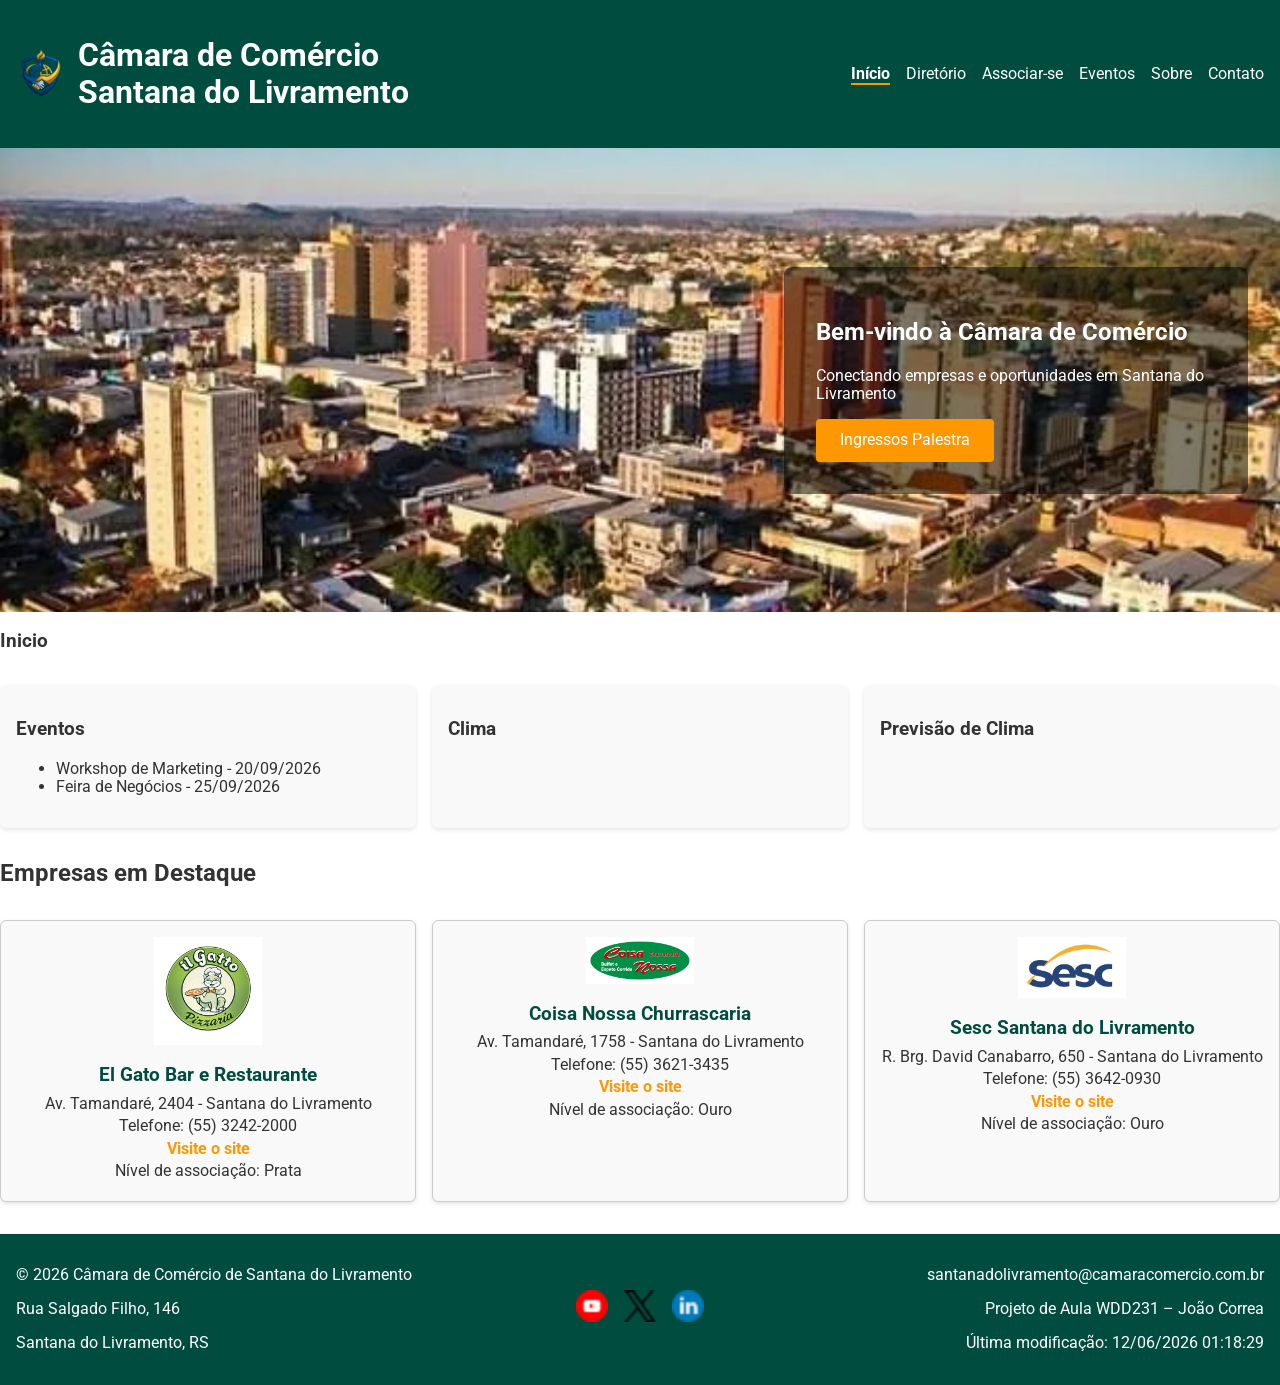
==== camara/index.html @ 6e00fca9 "index" ====
<!DOCTYPE html>
<html lang="pt-BR">
<head>
  <meta charset="UTF-8">
  <meta name="viewport" content="width=device-width, initial-scale=1.0">
  <meta name="description" content="Câmara de Comércio de Santana do Livramento - Conectando empresas e oportunidades na região.">
  <meta name="author" content="João Correa">
  
  <meta property="og:title" content="Câmara de Comércio de Santana do Livramento">
  <meta property="og:description" content="Conectando empresas e oportunidades em Santana do Livramento.">
  <meta property="og:image" content="https://joaozinho86.github.io/wdd231/camara/imagens/Livramento.webp">
  <meta property="og:url" content="https://joaozinho86.github.io/wdd231/camara/index.html">
  <meta property="og:type" content="website">

  <title>Câmara de Comércio Santana do Livramento</title>
  
  <link rel="preconnect" href="https://fonts.googleapis.com">
  <link rel="preconnect" href="https://fonts.gstatic.com" crossorigin>

  <link href="https://fonts.googleapis.com/css2?family=Roboto:wght@400;700&display=swap" rel="stylesheet">

  <link rel="stylesheet" href="estilos/normalize.css">
  <link rel="stylesheet" href="estilos/style.css">
  <link rel="icon" type="image/x-icon" href="imagens/favicon.ico">
</head>
<body>
  <header class="site-header">
    <div class="logo-area">
      <img src="imagens/camaracomercio.webp" alt="Logo Câmara de Comércio">
      <h1>Câmara de Comércio<br><span>Santana do Livramento</span></h1>
    </div>

    <button class="hamburger" id="hamburger">&#9776;</button>

    <nav id="navMenu">
      <ul class="menu">
        <li><a href="index.html" class="active">Início</a></li>
        <li><a href="diretorio.html">Diretório</a></li>
        <li><a href="associar.html">Associar-se</a></li>
        <li><a href="eventos.html">Eventos</a></li>
        <li><a href="sobre.html">Sobre</a></li>
        <li><a href="contato.html">Contato</a></li>
      </ul>
    </nav>
  </header>


  <section class="hero">
  <div class="hero-content">
    <h2>Bem-vindo à Câmara de Comércio</h2>
    <p>Conectando empresas e oportunidades em Santana do Livramento</p>
    <button>Ingressos Palestra</button>
  </div>
</section>

  <main>

    <section class="empresas-destaque">
      <h3>Inicio</h3>
      <div id="Inicio" class="grid"></div>
    </section>

    <section class="inicio">
      <div class="info-box">
    <h3>Eventos</h3>
    <ul id="eventos"></ul>
  </div>

      <div class="info-box">
    <h3>Clima</h3>
    <div id="clima"></div>
  </div>

      <div class="info-box">
    <h3>Previsão de Clima</h3>
    <div id="previsao"></div>
  </div>
    </section>


    <section class="empresas-destaque">
      <h2>Empresas em Destaque</h2>
      <div id="empresas" class="grid"></div>
    </section>
  </main>

  <footer>
  <div class="footer-left">
    <p>© <span id="year"></span> Câmara de Comércio de Santana do Livramento</p>
    <p>Rua Salgado Filho, 146</p>
    <p>Santana do Livramento, RS</p>
  </div>

  <div class="footer-social">
    <a href="https://youtube.com" target="_blank">
      <img src="imagens/youtube.png" alt="YouTube" width="32" height="32">
    </a>
    <a href="https://x.com" target="_blank">
      <img src="imagens/twitter.png" alt="X" width="32" height="32">
    </a>
    <a href="https://linkedin.com" target="_blank">
      <img src="imagens/linkedin.png" alt="LinkedIn" width="32" height="32">
    </a>
  </div>

  <div class="footer-right">
    <p>santanadolivramento@camaracomercio.com.br</p>
    <p>Projeto de Aula WDD231 – João Correa</p>
    <p>Última modificação: <span id="lastModified"></span></p>
  </div>
  </footer>


  <script src="scripts/index.js" defer></script>
</body>
</html>
---- camara/estilos/style.css ----
:root {
  --primary: #004d40;
  --secondary: #f9f9f9;
  --accent: #ff9800;
  --text: #333;
}

body {
  font-family: 'Roboto', Arial, sans-serif;
  margin: 0;
  color: var(--text);
}

/* Cabeçalho */
.site-header {
  background: var(--primary);
  color: #fff;
  display: flex;
  justify-content: space-between;
  align-items: center;
  padding: 1rem;
}

.logo-area {
  display: flex;
  align-items: center;
  gap: 0.75rem;
}

.logo-area img {
  width: 50px;
}

.menu {
  list-style: none;
  display: flex;
  gap: 1rem;
}

.menu a {
  color: #fff;
  text-decoration: none;
}

.menu a.active {
  font-weight: bold;
  border-bottom: 2px solid var(--accent);
}

.hamburger {
  display: none;
  font-size: 2rem;
  background: none;
  border: none;
  color: #fff;
  cursor: pointer;
}

@media (max-width: 768px) {
  .hamburger { display: block; }

  #navMenu {
    display: none;
    flex-direction: column;
    background: var(--primary);
    padding: 1rem;
  }

  #navMenu.show { display: flex; }

  .menu {
    flex-direction: column;
    gap: 0.5rem;
    align-items: center;
  }
}

/* Diretório */
#members.grid-view {
  display: grid;
  grid-template-columns: repeat(auto-fit, minmax(250px, 1fr));
  gap: 1rem;
  margin: 1rem;
}

#members.list-view {
  display: flex;
  flex-direction: column;
  gap: 0.5rem;
}

#members.list-view .member-card {
  display: grid;
  grid-template-columns: 2fr 3fr 2fr 2fr; /* Nome, endereço, telefone, site */
  align-items: center;
  text-align: left;
  padding: 0.5rem 1rem;
  background: var(--secondary);
  border: 1px solid #ccc;
  border-radius: 4px;
  box-shadow: none;
}

#members.list-view .member-card img { display: none; }

#members.list-view .member-card h3 {
  margin: 0;
  color: var(--primary);
}

#members.list-view .member-card p,
#members.list-view .member-card a { margin: 0; }

/* Container dos botões */
.view-options {
  width: 100%;
  display: flex;
  justify-content: center;   /* centraliza horizontalmente */
  align-items: center;
  gap: 1rem;                 /* espaço entre os botões */
  margin: 1rem 0;
}

/* Botões */
.toggle-btn {
  background: var(--primary);
  border: none;
  padding: 0.75rem;
  border-radius: 6px;
  cursor: pointer;
  display: flex;
  align-items: center;
  justify-content: center;
}

.toggle-btn:hover { background: var(--accent); }
.toggle-btn.active { background: var(--accent); }

/* Ícone Grade: 2x2 pontos brancos */
.icon-grid {
  width: 20px;
  height: 20px;
  display: grid;
  grid-template-columns: repeat(2, 1fr);
  grid-template-rows: repeat(2, 1fr);
  gap: 4px;
}

.icon-grid div {
  width: 6px;
  height: 6px;
  background: #fff;
  border-radius: 50%;
}

/* Ícone Lista: 3 linhas horizontais */
.icon-list {
  width: 20px;
  height: 20px;
  display: flex;
  flex-direction: column;
  justify-content: space-between;
}

.icon-list::before,
.icon-list::after,
.icon-list div {
  content: "";
  display: block;
  height: 4px;
  background: #fff;
  border-radius: 2px;
}

/* Cards */
.member-card {
  border: 1px solid #ccc;
  padding: 1rem;
  background: var(--secondary);
  border-radius: 6px;
  text-align: center;
  box-shadow: 0 2px 4px rgba(0,0,0,.1);
}

.member-card img {
  width: 100px;
  height: auto;
  object-fit: contain;
  border-radius: 0;
  margin-bottom: 0.5rem;
  background: #fff;
  padding: 4px;
}

.member-card h3 {
  margin: 0.5rem 0;
  color: var(--primary);
}

.member-card p { margin: 0.25rem 0; }

.member-card a {
  color: var(--accent);
  text-decoration: none;
  font-weight: bold;
}

.member-card a:hover { text-decoration: underline; }

/* Rodapé */
footer {
  background: var(--primary);
  color: #fff;
  text-align: center;
  padding: 1rem;
  display: grid;
  grid-template-columns: 1fr auto 1fr;
  align-items: center;
  gap: 1rem;
}

#empresas {
  display: grid;
  grid-template-columns: repeat(auto-fit, minmax(250px, 1fr));
  gap: 1rem;
  margin: 2rem 0;
}

.footer-left { text-align: left; }
.footer-right { text-align: right; }

.footer-social {
  display: flex;
  gap: 1rem;
  justify-content: center;
}

.footer-social a {
  color: #fff;
  font-size: 1.5rem;
  text-decoration: none;
}

/* Seções adicionais */
.inicio {
  display: grid;
  grid-template-columns: repeat(3, 1fr);
  gap: 1rem;
  margin: 2rem 0;
}

.info-box {
  background: var(--secondary);
  padding: 1rem;
  border-radius: 6px;
  box-shadow: 0 2px 4px rgba(0,0,0,.1);
}

@media (max-width: 768px) {
  .inicio { grid-template-columns: 1fr; }
}

.hero {
  background: url("../imagens/Livramento.png") center/cover no-repeat;
  min-height: 400px;
  display: flex;
  justify-content: flex-end;
  align-items: center;
  padding: 2rem;
  color: #fff;
}

.hero-content {
  background: rgba(0,0,0,0.5);
  padding: 2rem;
  border-radius: 8px;
  max-width: 400px;
  text-align: left;
}

.hero button {
  background: var(--accent);
  color: #fff;
  border: none;
  padding: 0.75rem 1.5rem;
  font-size: 1rem;
  border-radius: 4px;
  cursor: pointer;
}

.hero button:hover { background: #e68900; }

#clima p, #previsao p {
  display: flex;
  align-items: center;
  gap: 0.5rem;
  margin: 0.25rem 0;
}

#clima img, #previsao img {
  width: 32px;
  height: 32px;
}
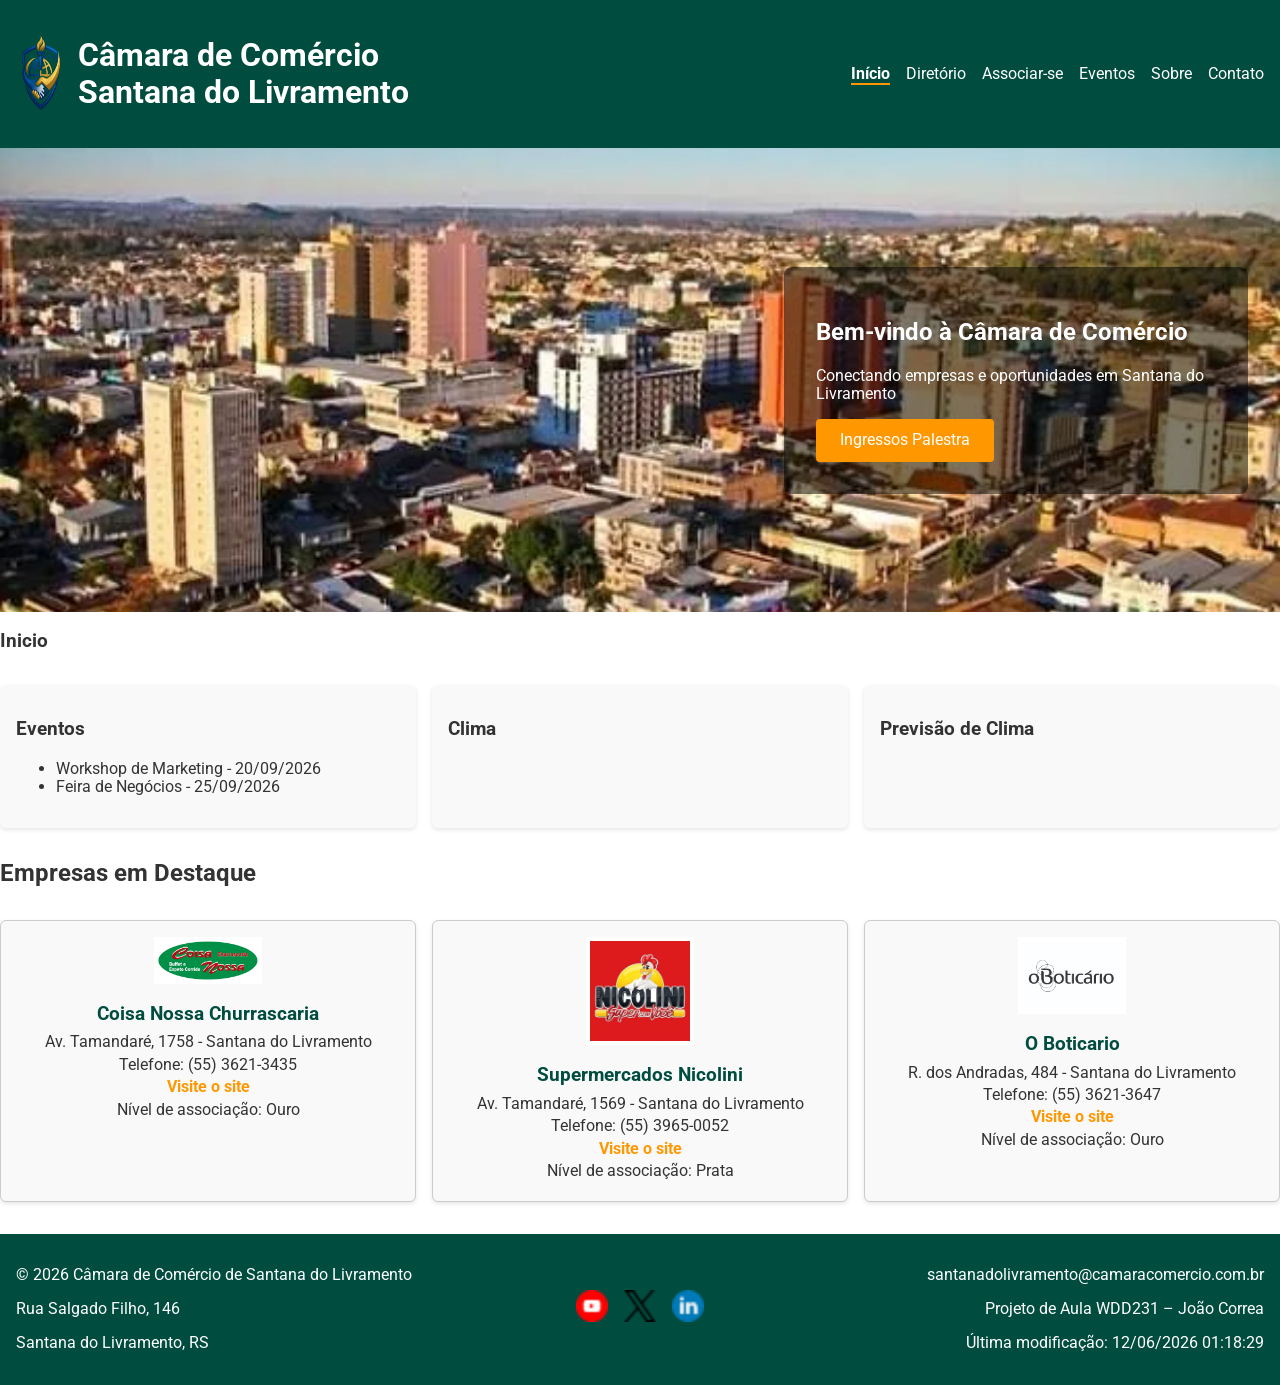
==== commit cc2b38b3: "index" ====
--- a/camara/index.html
+++ b/camara/index.html
@@ -19,14 +19,19 @@
 
   <link href="https://fonts.googleapis.com/css2?family=Roboto:wght@400;700&display=swap" rel="stylesheet">
 
+
+  <link rel="preload" href="estilos/normalize.css" as="style">
+  <link rel="preload" href="estilos/style.css" as="style">
+
   <link rel="stylesheet" href="estilos/normalize.css">
   <link rel="stylesheet" href="estilos/style.css">
+
   <link rel="icon" type="image/x-icon" href="imagens/favicon.ico">
 </head>
 <body>
   <header class="site-header">
     <div class="logo-area">
-      <img src="imagens/camaracomercio.webp" alt="Logo Câmara de Comércio">
+      <img src="imagens/camaracomercio.webp" alt="Logo Câmara de Comércio" width="80" height="80">
       <h1>Câmara de Comércio<br><span>Santana do Livramento</span></h1>
     </div>
 
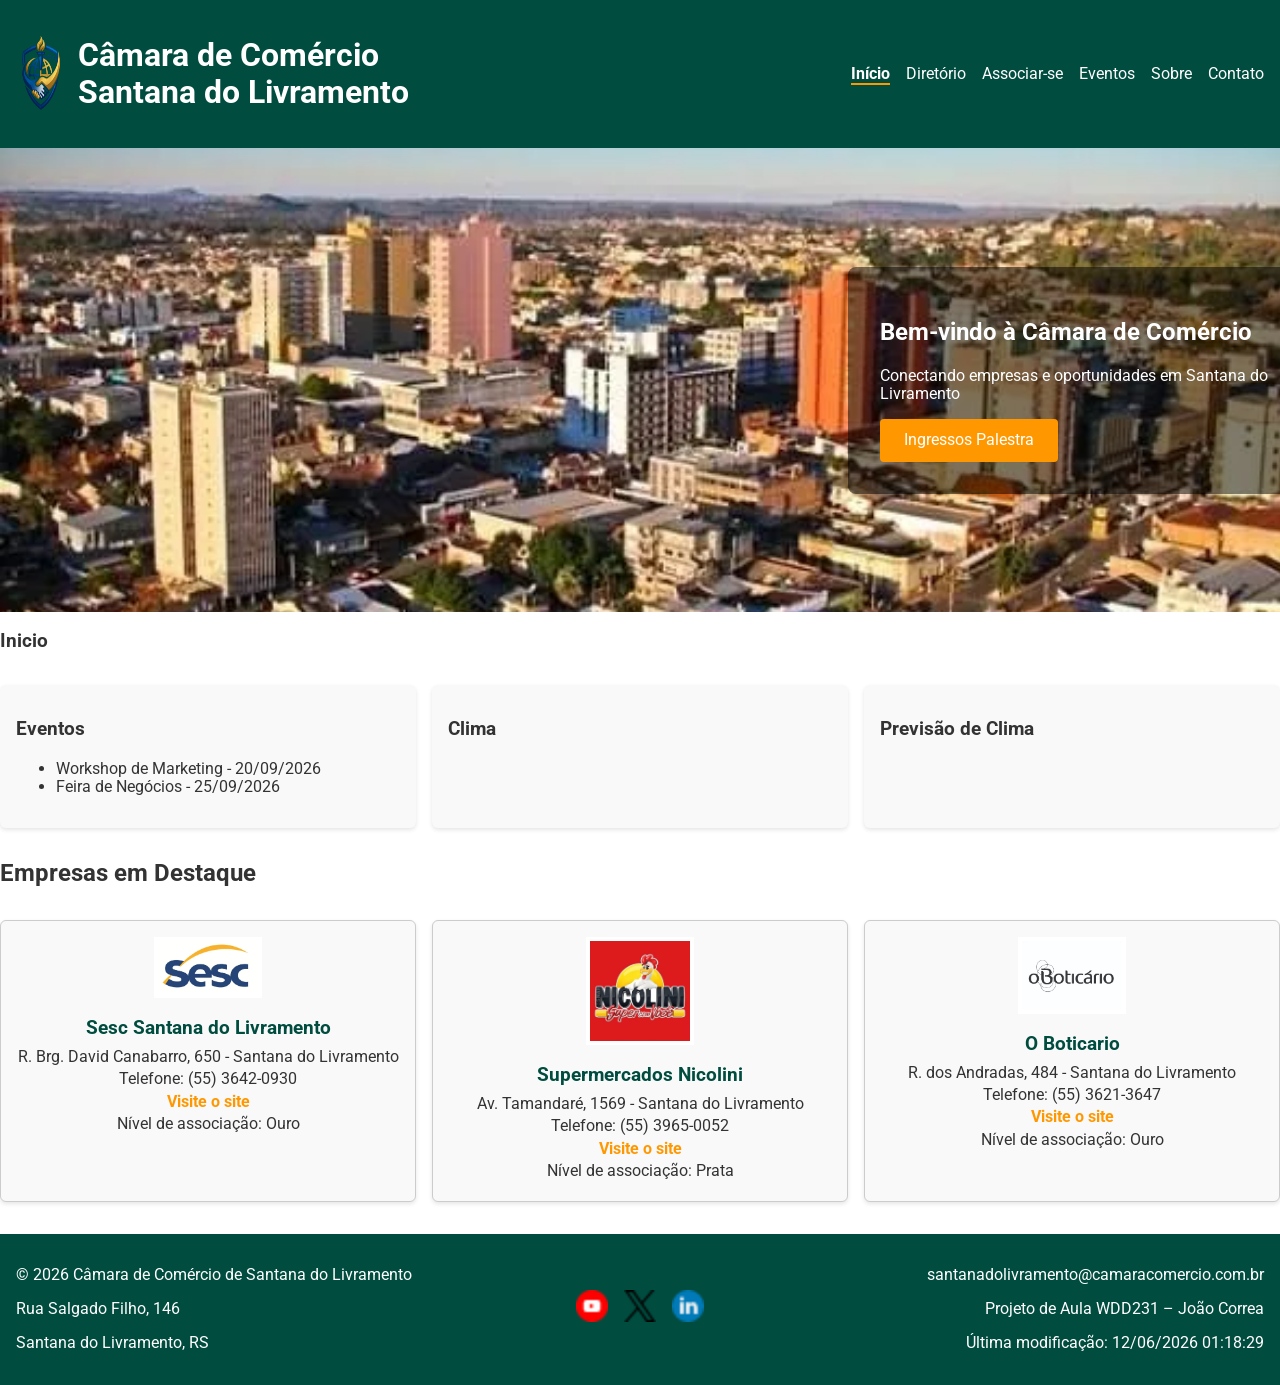
==== commit cbf850b5: "index" ====
--- a/camara/index.html
+++ b/camara/index.html
@@ -27,6 +27,8 @@
   <link rel="stylesheet" href="estilos/style.css">
 
   <link rel="icon" type="image/x-icon" href="imagens/favicon.ico">
+
+  <script src="scripts/index.js" defer></script>
 </head>
 <body>
   <header class="site-header">
@@ -115,7 +117,5 @@
   </div>
   </footer>
 
-
-  <script src="scripts/index.js" defer></script>
 </body>
 </html>
--- a/camara/estilos/style.css
+++ b/camara/estilos/style.css
@@ -263,6 +263,7 @@
 .hero {
   background: url("../imagens/Livramento.png") center/cover no-repeat;
   min-height: 400px;
+  width: 100%;         /* garante largura */
   display: flex;
   justify-content: flex-end;
   align-items: center;
--- a/camara/estilos/style.css
+++ b/camara/estilos/style.css
@@ -263,6 +263,7 @@
 .hero {
   background: url("../imagens/Livramento.png") center/cover no-repeat;
   min-height: 400px;
+  width: 100%;         /* garante largura */
   display: flex;
   justify-content: flex-end;
   align-items: center;
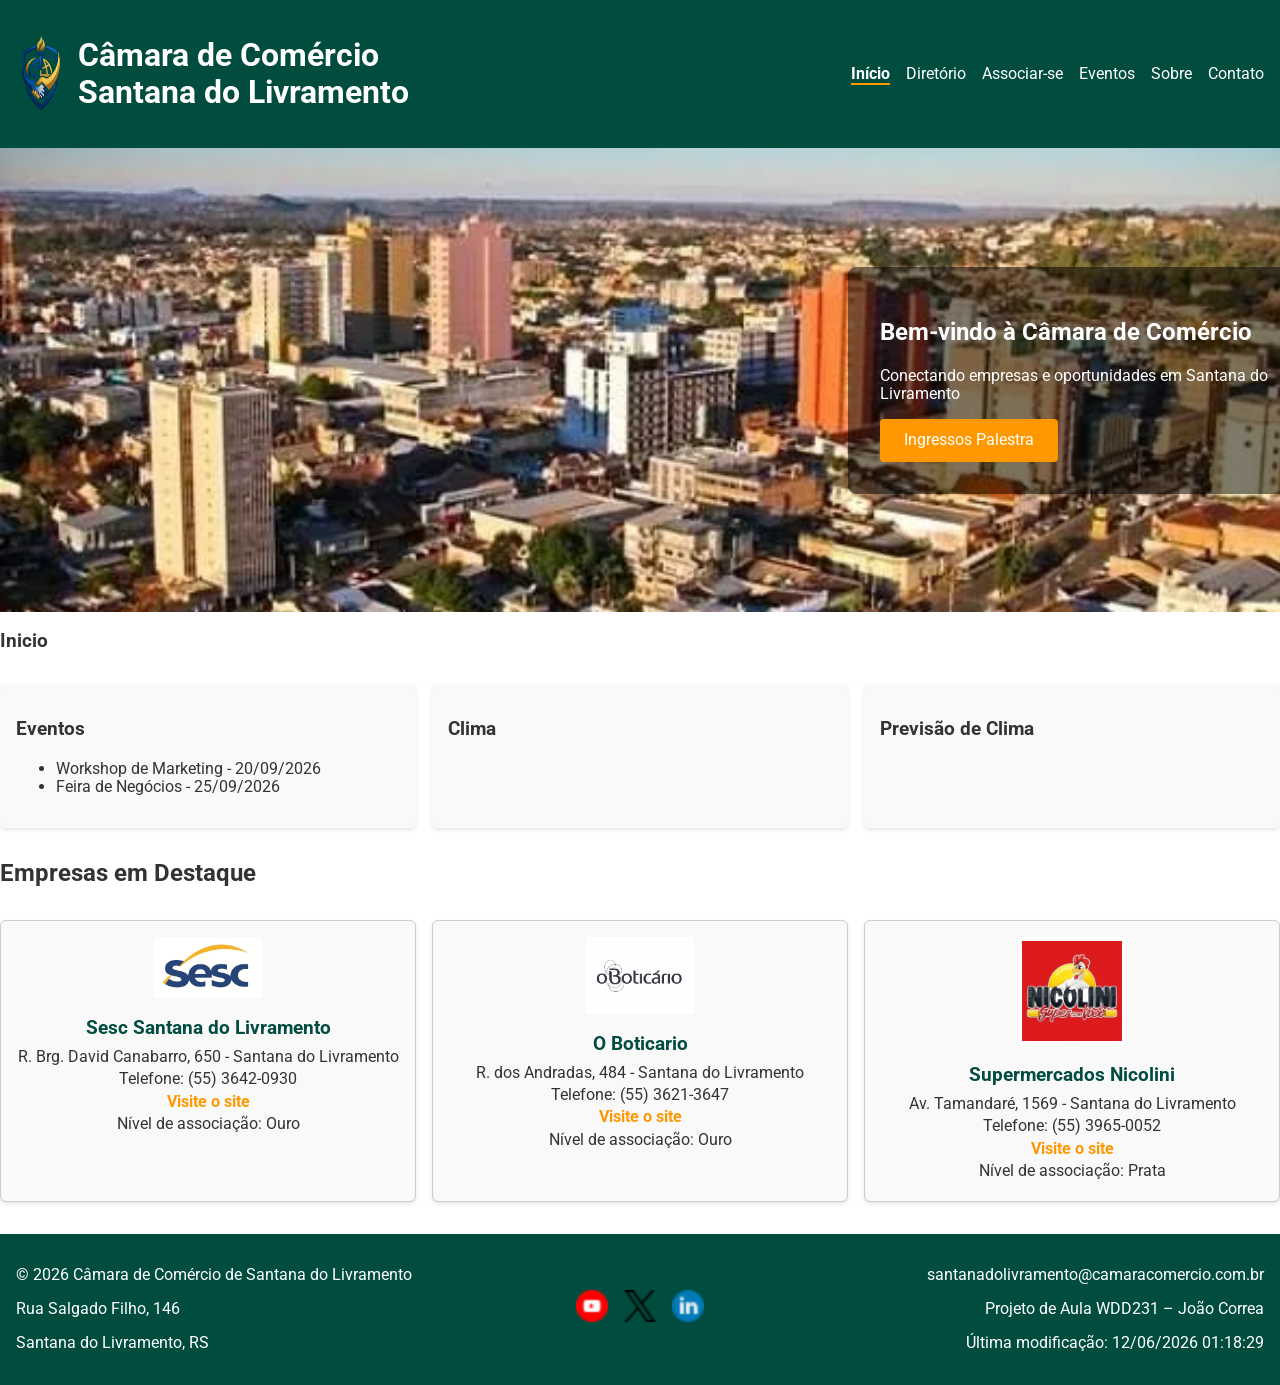
==== commit d0ea17ac: "index" ====
--- a/camara/index.html
+++ b/camara/index.html
@@ -18,10 +18,6 @@
   <link rel="preconnect" href="https://fonts.gstatic.com" crossorigin>
 
   <link href="https://fonts.googleapis.com/css2?family=Roboto:wght@400;700&display=swap" rel="stylesheet">
-
-
-  <link rel="preload" href="estilos/normalize.css" as="style">
-  <link rel="preload" href="estilos/style.css" as="style">
 
   <link rel="stylesheet" href="estilos/normalize.css">
   <link rel="stylesheet" href="estilos/style.css">
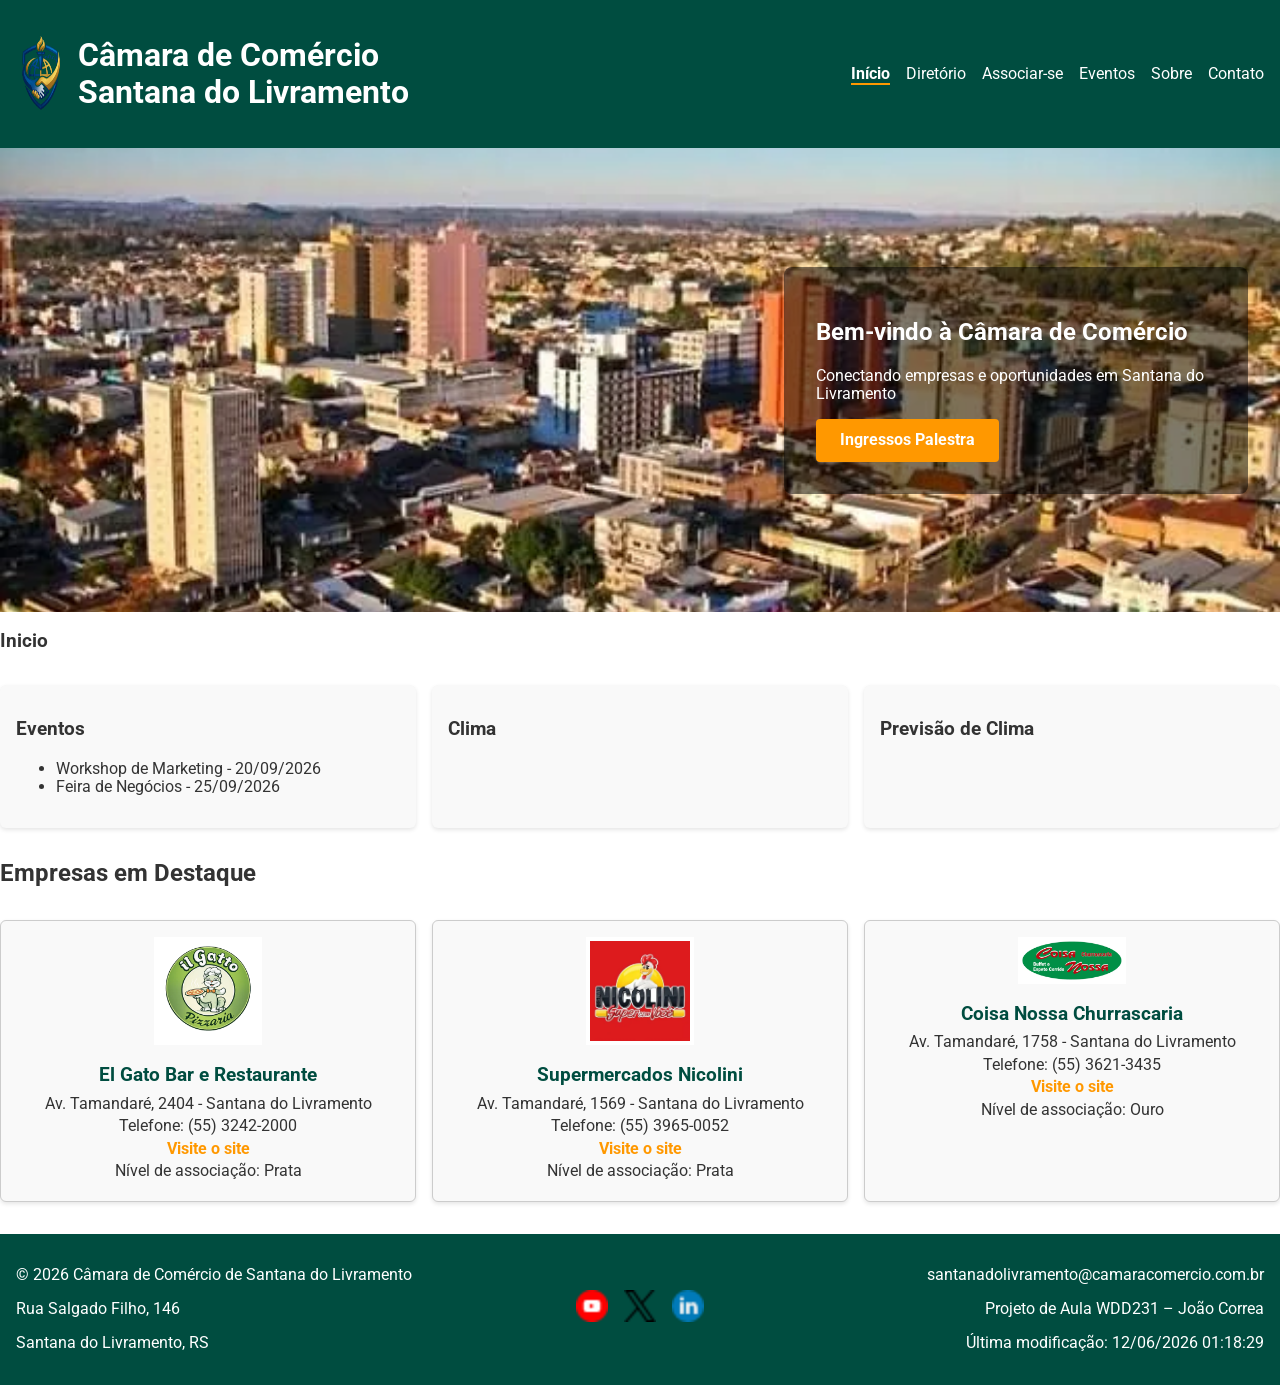
==== commit b1e17fc6: "associacao" ====
--- a/camara/index.html
+++ b/camara/index.html
@@ -46,7 +46,6 @@
       </ul>
     </nav>
   </header>
-
 
   <section class="hero">
   <div class="hero-content">
--- a/camara/estilos/style.css
+++ b/camara/estilos/style.css
@@ -263,7 +263,6 @@
 .hero {
   background: url("../imagens/Livramento.png") center/cover no-repeat;
   min-height: 400px;
-  width: 100%;         /* garante largura */
   display: flex;
   justify-content: flex-end;
   align-items: center;
@@ -302,3 +301,47 @@
   width: 32px;
   height: 32px;
 }
+
+//pagina associacao
+.form-associacao {
+  max-width: 600px;   /* largura máxima para centralizar */
+  margin: 0 auto;     /* centraliza na página */
+  display: flex;
+  flex-direction: column;
+  gap: 1.5rem;        /* espaço entre seções */
+}
+
+fieldset {
+  border: 1px solid #ccc;
+  border-radius: 6px;
+  padding: 1rem;
+  display: flex;
+  flex-direction: column;
+  gap: 1rem;          /* espaço entre os inputs */
+}
+
+label {
+  display: flex;
+  flex-direction: column;
+  font-weight: bold;
+  color: var(--primary);
+}
+
+input, select, textarea, button {
+  padding: 0.5rem;
+  border: 1px solid #ccc;
+  border-radius: 4px;
+  font-family: inherit;
+  font-size: 1rem;
+}
+
+button {
+  background: var(--accent);
+  color: #fff;
+  cursor: pointer;
+  font-weight: bold;
+}
+
+button:hover {
+  background: #e68900;
+}
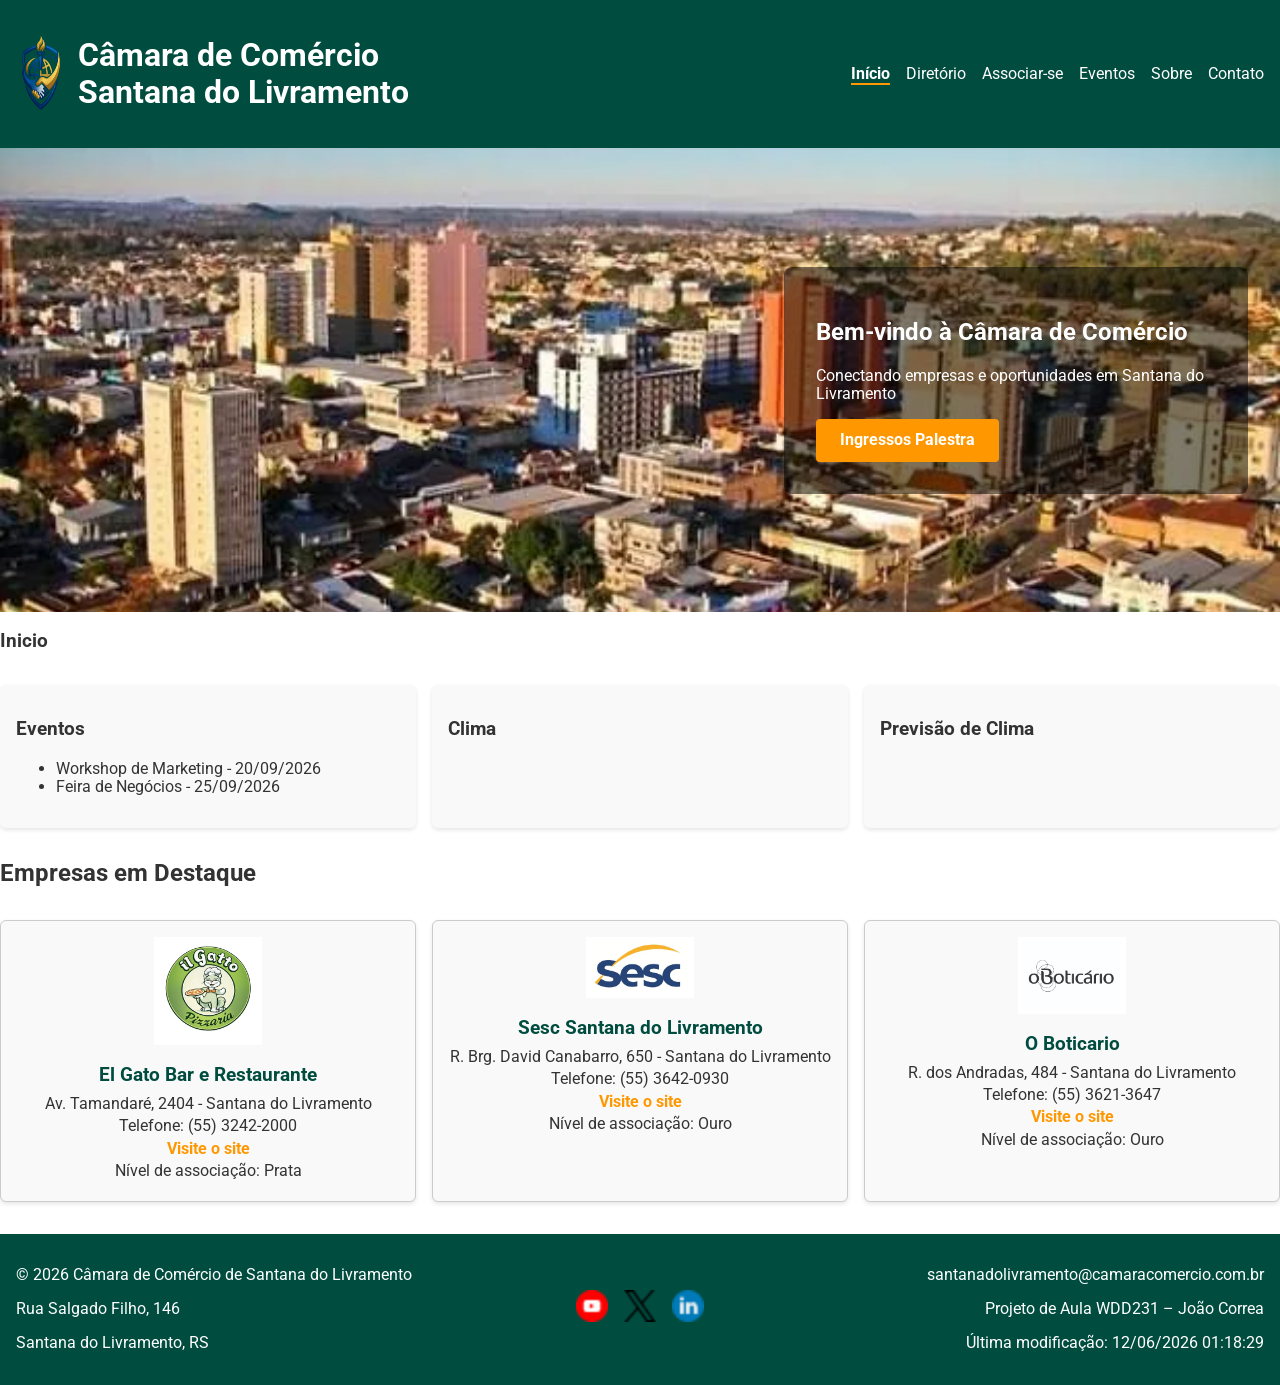
==== commit 665349ee: "associacao" ====
--- a/camara/index.html
+++ b/camara/index.html
@@ -39,7 +39,7 @@
       <ul class="menu">
         <li><a href="index.html" class="active">Início</a></li>
         <li><a href="diretorio.html">Diretório</a></li>
-        <li><a href="associar.html">Associar-se</a></li>
+        <li><a href="associacao.html">Associar-se</a></li>
         <li><a href="eventos.html">Eventos</a></li>
         <li><a href="sobre.html">Sobre</a></li>
         <li><a href="contato.html">Contato</a></li>
--- a/camara/estilos/style.css
+++ b/camara/estilos/style.css
@@ -345,3 +345,196 @@
 button:hover {
   background: #e68900;
 }
+
+
+
+/* associacao.css - carregue apenas em associacao.html */
+
+/* Container principal: form à esquerda, cards à direita */
+.associacao-container {
+  max-width: 1100px;
+  margin: 1.25rem auto;
+  padding: 0 1rem;
+  display: grid;
+  grid-template-columns: 1fr 340px; /* coluna principal + coluna lateral */
+  gap: 2rem;
+  align-items: start;
+}
+
+/* Mobile: empilha form acima e cards abaixo */
+@media (max-width: 880px) {
+  .associacao-container {
+    grid-template-columns: 1fr;
+  }
+}
+
+/* Força o formulário a ocupar toda a coluna esquerda (sobrescreve max-width global) */
+.associacao-container .form-column .form-associacao {
+  max-width: 100%;
+  margin: 0;
+}
+
+/* Aparência leve para a coluna do formulário */
+.form-column {
+  background: #fff;
+  padding: 1rem;
+  border-radius: 8px;
+  box-shadow: 0 6px 18px rgba(0,0,0,0.04);
+}
+
+/* Coluna lateral com cartões empilhados */
+.cards-column {
+  align-self: start;
+}
+.cards-list {
+  list-style: none;
+  margin: 0;
+  padding: 0;
+  display: flex;
+  flex-direction: column;
+  gap: 0.9rem;
+}
+.card {
+  background: var(--secondary);
+  border: 1px solid #e6e6e6;
+  padding: 0.9rem;
+  border-radius: 8px;
+}
+.card-title { margin: 0 0 0.25rem 0; color: var(--primary); }
+.card-sub { margin: 0 0 0.6rem 0; color: #555; font-size: 0.95rem; }
+.card-link {
+  display:inline-block;
+  padding:0.4rem 0.6rem;
+  border-radius:6px;
+  border:1px solid var(--primary);
+  color:var(--primary);
+  text-decoration:none;
+  font-weight:600;
+}
+.card-link:focus { outline: 3px solid rgba(0,77,64,0.12); }
+
+/* Dialog nativo e fallback */
+dialog.modal { border: none; padding: 0; }
+.modal-inner {
+  position: relative; /* necessário para posicionamento absoluto do botão */
+  padding: 1.25rem;
+  background: #fff;
+  border-radius: 8px;
+  color: var(--text);
+}
+.modal-actions { margin-top: 1rem; display:flex; gap:0.5rem; justify-content:flex-end; }
+.close-modal {
+  appearance: none;
+  -webkit-appearance: none;
+  border: 0;
+  background: #fff;
+  color: var(--primary);
+  padding: 0.45rem 0.6rem;
+  border-radius: 6px;
+  cursor: pointer;
+  font-weight: 700;
+  box-shadow: 0 1px 0 rgba(0,0,0,0.06);
+}
+.modal-close-topright {
+  position: absolute;
+  top: 0.5rem;
+  right: 0.5rem;
+  padding: 0.35rem 0.45rem;
+  border-radius: 6px;
+  background: transparent;
+  border: 1px solid rgba(0,0,0,0.06);
+  color: var(--primary);
+  font-weight: 700;
+  z-index: 2;
+}
+.modal.fallback-open {
+  display: block !important;
+  z-index: 1000;
+  position: fixed;
+  left: 50%;
+  top: 50%;
+  transform: translate(-50%,-50%);
+  max-width: 520px;
+  width: min(92%, 520px);
+  background: #fff;
+  border-radius: 8px;
+  box-shadow: 0 18px 50px rgba(0,0,0,0.18);
+  padding: 1rem;
+}
+.dialog-backdrop {
+  position: fixed;
+  inset: 0;
+  background: rgba(0,0,0,0.45);
+  z-index: 999;
+}
+/* Hover / foco para acessibilidade */
+.close-modal:hover,
+.modal-close-topright:hover,
+.close-modal:focus,
+.modal-close-topright:focus {
+  background: var(--secondary);
+  outline: 3px solid rgba(0,77,64,0.12);
+}
+
+/* Hamburger button base (hidden em desktop) */
+.hamburger {
+  display: none;
+  background: transparent;
+  border: none;
+  padding: 0.35rem;
+  cursor: pointer;
+  gap: 6px;
+  align-items: center;
+  justify-content: center;
+}
+
+/* Linhas do hamburger */
+.hamburger-line {
+  display: block;
+  width: 22px;
+  height: 2.5px;
+  background: #fff;
+  border-radius: 2px;
+  transition: transform .18s ease, opacity .18s ease;
+}
+
+/* Mobile: mostra hamburger e esconde menu horizontal */
+@media (max-width: 768px) {
+  .hamburger { display: inline-flex; }
+
+  /* Menu inicialmente oculto no mobile */
+  #navMenu {
+    display: none;
+    position: absolute;
+    right: 1rem;
+    top: calc(100% + 0.5rem);
+    background: var(--primary);
+    padding: 0.75rem 1rem;
+    border-radius: 8px;
+    box-shadow: 0 10px 30px rgba(0,0,0,0.15);
+    z-index: 1200;
+  }
+
+  /* Lista vertical dentro do menu mobile */
+  #navMenu .menu {
+    flex-direction: column;
+    gap: 0.5rem;
+    margin: 0;
+    padding: 0;
+  }
+
+  #navMenu .menu a {
+    display: block;
+    padding: 0.5rem 0.75rem;
+    color: #fff;
+    text-decoration: none;
+  }
+
+  /* Quando o menu estiver visível */
+  #navMenu.show { display: block; }
+
+  /* Transformação visual do hamburger quando aberto */
+  .hamburger.open .hamburger-line:nth-child(1) { transform: translateY(6px) rotate(45deg); }
+  .hamburger.open .hamburger-line:nth-child(2) { opacity: 0; transform: scaleX(0); }
+  .hamburger.open .hamburger-line:nth-child(3) { transform: translateY(-6px) rotate(-45deg); }
+}
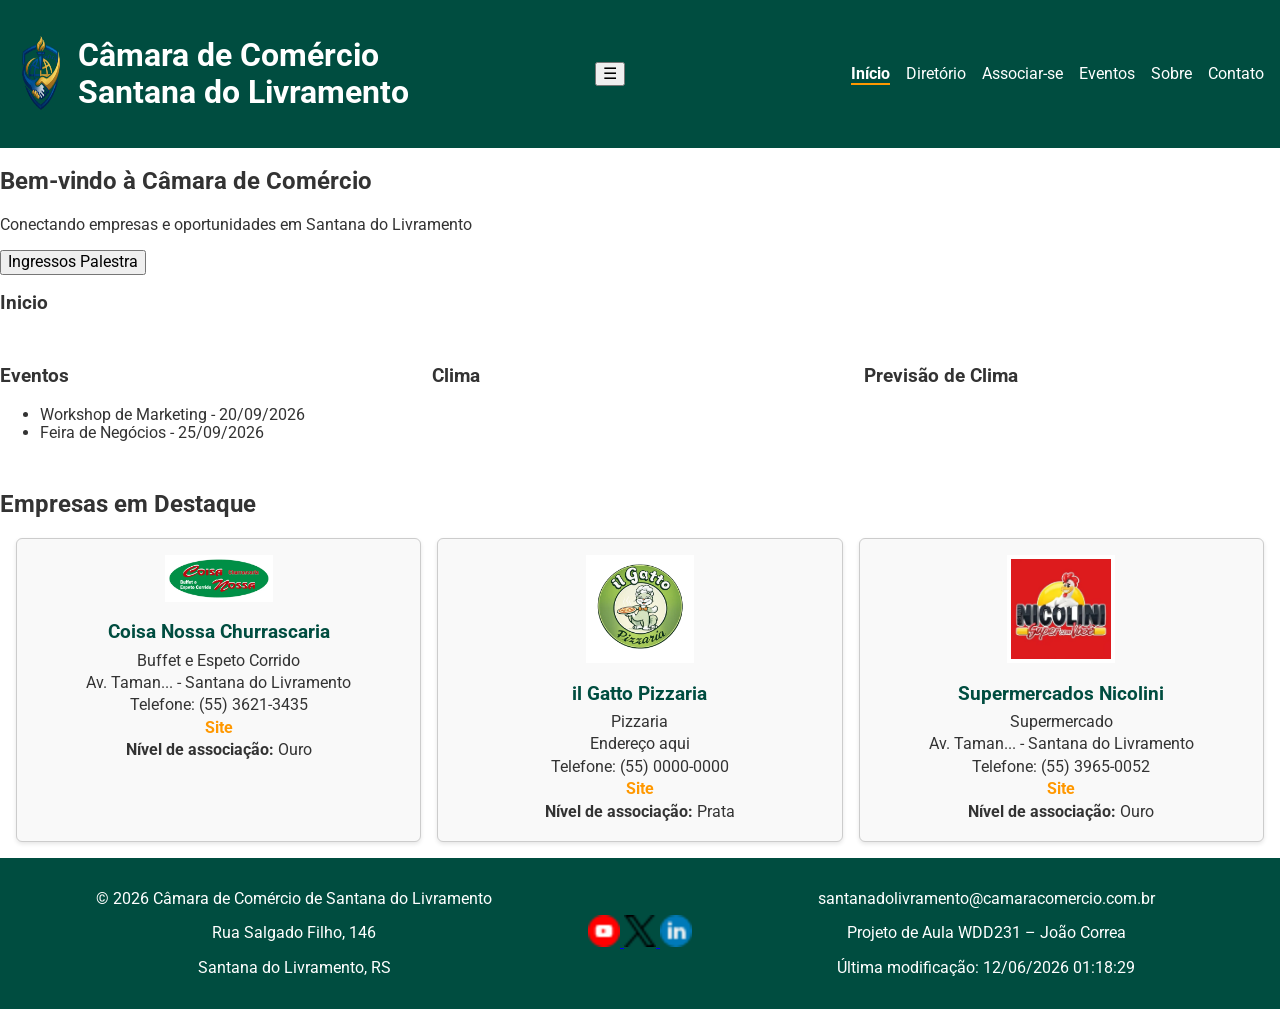
==== commit 88b152ec: "index" ====
--- a/camara/index.html
+++ b/camara/index.html
@@ -80,10 +80,48 @@
     </section>
 
 
-    <section class="empresas-destaque">
-      <h2>Empresas em Destaque</h2>
-      <div id="empresas" class="grid"></div>
-    </section>
+    <!-- Seção Empresas em Destaque -->
+<section class="empresas-destaque">
+  <h2>Empresas em Destaque</h2>
+  
+  <!-- A classe "grid-view" ativa o layout de cards lado a lado no CSS existente -->
+  <div id="members" class="grid-view">
+    
+    <!-- Card 1: Coisa Nossa Churrascaria -->
+    <div class="item-do-membro">
+      <img src="imagens/coisanossa.webp" alt="Logo Coisa Nossa Churrascaria" width="100" height="100">
+      <h3>Coisa Nossa Churrascaria</h3>
+      <p>Buffet e Espeto Corrido</p>
+      <p>Av. Taman... - Santana do Livramento</p>
+      <p>Telefone: (55) 3621-3435</p>
+      <a href="#">Site</a>
+      <p><strong>Nível de associação:</strong> Ouro</p>
+    </div>
+
+    <!-- Card 2: il Gatto Pizzaria -->
+    <div class="item-do-membro">
+      <img src="imagens/ilgato.webp" alt="Logo il Gatto Pizzaria" width="100" height="100">
+      <h3>il Gatto Pizzaria</h3>
+      <p>Pizzaria</p>
+      <p>Endereço aqui</p>
+      <p>Telefone: (55) 0000-0000</p>
+      <a href="#">Site</a>
+      <p><strong>Nível de associação:</strong> Prata</p>
+    </div>
+
+    <!-- Card 3: Supermercados Nicolini -->
+    <div class="item-do-membro">
+      <img src="imagens/nicolini.webp" alt="Logo Supermercados Nicolini" width="100" height="100">
+      <h3>Supermercados Nicolini</h3>
+      <p>Supermercado</p>
+      <p>Av. Taman... - Santana do Livramento</p>
+      <p>Telefone: (55) 3965-0052</p>
+      <a href="#">Site</a>
+      <p><strong>Nível de associação:</strong> Ouro</p>
+    </div>
+
+  </div>
+</section>
   </main>
 
   <footer>
--- a/camara/estilos/style.css
+++ b/camara/estilos/style.css
@@ -3,6 +3,13 @@
   --secondary: #f9f9f9;
   --accent: #ff9800;
   --text: #333;
+
+  --max-width: 1200px;
+  --aside-width: 320px;
+  --panel: #ffffff;
+  --radius: 6px;
+  --shadow: 0 2px 4px rgba(0,0,0,.1);
+  --muted: #666;
 }
 
 body {
@@ -19,6 +26,7 @@
   justify-content: space-between;
   align-items: center;
   padding: 1rem;
+  position: relative !important;
 }
 
 .logo-area {
@@ -27,9 +35,7 @@
   gap: 0.75rem;
 }
 
-.logo-area img {
-  width: 50px;
-}
+.logo-area img { width: 50px; }
 
 .menu {
   list-style: none;
@@ -47,31 +53,73 @@
   border-bottom: 2px solid var(--accent);
 }
 
-.hamburger {
+/* --- BOTÃO HAMBÚRGUER --- */
+.botao-menu-mobile {
   display: none;
-  font-size: 2rem;
-  background: none;
-  border: none;
-  color: #fff;
-  cursor: pointer;
+  flex-direction: column;
+  justify-content: space-between;
+  width: 30px;
+  height: 20px;
+  background: transparent !important;
+  border: none !important;
+  cursor: pointer;
+  padding: 0;
+  z-index: 999;
+}
+
+.botao-menu-mobile .linha-menu {
+  display: block !important;
+  visibility: visible !important;
+  width: 100%;
+  height: 3px;
+  background-color: #ffffff !important;
+  border-radius: 3px;
+  content: "";
 }
 
 @media (max-width: 768px) {
-  .hamburger { display: block; }
+  .botao-menu-mobile {
+    display: flex !important;
+  }
 
   #navMenu {
-    display: none;
-    flex-direction: column;
-    background: var(--primary);
-    padding: 1rem;
-  }
-
-  #navMenu.show { display: flex; }
-
-  .menu {
-    flex-direction: column;
-    gap: 0.5rem;
-    align-items: center;
+    display: none; 
+    position: absolute !important;
+    top: 100% !important;
+    left: 0 !important;
+    width: 100% !important;
+    background-color: var(--primary) !important;
+    padding: 1.5rem 0 !important;
+    box-shadow: 0 4px 10px rgba(0,0,0,0.15) !important;
+    z-index: 9999 !important;
+    margin: 0 !important;
+  }
+
+  #navMenu.show {
+    display: flex !important;
+  }
+
+  .main-nav .menu {
+    flex-direction: column !important;
+    width: 100% !important;
+    align-items: center !important;
+    gap: 1.25rem !important;
+    margin: 0 !important;
+    padding: 0 !important;
+  }
+
+  .main-nav .menu li {
+    width: 100% !important;
+    text-align: center !important;
+    list-style: none !important;
+  }
+
+  .main-nav .menu a {
+    display: block !important;
+    padding: 0.5rem 0 !important;
+    color: #ffffff !important;
+    text-decoration: none !important;
+    font-size: 1.1rem !important;
   }
 }
 
@@ -89,55 +137,54 @@
   gap: 0.5rem;
 }
 
-#members.list-view .member-card {
-  display: grid;
-  grid-template-columns: 2fr 3fr 2fr 2fr; /* Nome, endereço, telefone, site */
+#members.list-view .item-do-membro {
+  display: grid;
+  grid-template-columns: 2fr 3fr 2fr 2fr;
   align-items: center;
   text-align: left;
   padding: 0.5rem 1rem;
   background: var(--secondary);
   border: 1px solid #ccc;
-  border-radius: 4px;
+  border-radius: var(--radius);
   box-shadow: none;
 }
 
-#members.list-view .member-card img { display: none; }
-
-#members.list-view .member-card h3 {
+#members.list-view .item-do-membro img { display: none; }
+
+#members.list-view .item-do-membro h3 {
   margin: 0;
   color: var(--primary);
 }
 
-#members.list-view .member-card p,
-#members.list-view .member-card a { margin: 0; }
+#members.list-view .item-do-membro p,
+#members.list-view .item-do-membro a { margin: 0; }
 
 /* Container dos botões */
-.view-options {
+.opcoes-visualizacao {
   width: 100%;
   display: flex;
-  justify-content: center;   /* centraliza horizontalmente */
-  align-items: center;
-  gap: 1rem;                 /* espaço entre os botões */
+  justify-content: center;
+  align-items: center;
+  gap: 1rem;
   margin: 1rem 0;
 }
 
-/* Botões */
-.toggle-btn {
+/* Botões de alternância */
+.botao-alternar {
   background: var(--primary);
   border: none;
   padding: 0.75rem;
-  border-radius: 6px;
+  border-radius: var(--radius);
   cursor: pointer;
   display: flex;
   align-items: center;
   justify-content: center;
 }
-
-.toggle-btn:hover { background: var(--accent); }
-.toggle-btn.active { background: var(--accent); }
-
-/* Ícone Grade: 2x2 pontos brancos */
-.icon-grid {
+.botao-alternar:hover,
+.botao-alternar.active { background: var(--accent); }
+
+/* Ícones */
+.icone-grade {
   width: 20px;
   height: 20px;
   display: grid;
@@ -145,26 +192,22 @@
   grid-template-rows: repeat(2, 1fr);
   gap: 4px;
 }
-
-.icon-grid div {
+.icone-grade div {
   width: 6px;
   height: 6px;
   background: #fff;
   border-radius: 50%;
 }
-
-/* Ícone Lista: 3 linhas horizontais */
-.icon-list {
+.icone-lista {
   width: 20px;
   height: 20px;
   display: flex;
   flex-direction: column;
   justify-content: space-between;
 }
-
-.icon-list::before,
-.icon-list::after,
-.icon-list div {
+.icone-lista::before,
+.icone-lista::after,
+.icone-lista div {
   content: "";
   display: block;
   height: 4px;
@@ -172,40 +215,30 @@
   border-radius: 2px;
 }
 
-/* Cards */
-.member-card {
+.item-do-membro {
   border: 1px solid #ccc;
   padding: 1rem;
   background: var(--secondary);
-  border-radius: 6px;
+  border-radius: var(--radius);
   text-align: center;
-  box-shadow: 0 2px 4px rgba(0,0,0,.1);
-}
-
-.member-card img {
+  box-shadow: var(--shadow);
+}
+.item-do-membro img {
   width: 100px;
   height: auto;
   object-fit: contain;
-  border-radius: 0;
   margin-bottom: 0.5rem;
   background: #fff;
   padding: 4px;
 }
-
-.member-card h3 {
-  margin: 0.5rem 0;
-  color: var(--primary);
-}
-
-.member-card p { margin: 0.25rem 0; }
-
-.member-card a {
+.item-do-membro h3 { margin: 0.5rem 0; color: var(--primary); }
+.item-do-membro p { margin: 0.25rem 0; }
+.item-do-membro a {
   color: var(--accent);
   text-decoration: none;
   font-weight: bold;
 }
-
-.member-card a:hover { text-decoration: underline; }
+.item-do-membro a:hover { text-decoration: underline; }
 
 /* Rodapé */
 footer {
@@ -218,24 +251,14 @@
   align-items: center;
   gap: 1rem;
 }
-
-#empresas {
-  display: grid;
-  grid-template-columns: repeat(auto-fit, minmax(250px, 1fr));
-  gap: 1rem;
-  margin: 2rem 0;
-}
-
-.footer-left { text-align: left; }
-.footer-right { text-align: right; }
-
-.footer-social {
+.rodape-esquerda { text-align: left; }
+.rodape-direita { text-align: right; }
+.rodape-social {
   display: flex;
   gap: 1rem;
   justify-content: center;
 }
-
-.footer-social a {
+.rodape-social a {
   color: #fff;
   font-size: 1.5rem;
   text-decoration: none;
@@ -248,19 +271,16 @@
   gap: 1rem;
   margin: 2rem 0;
 }
-
-.info-box {
+.caixa-info {
   background: var(--secondary);
   padding: 1rem;
-  border-radius: 6px;
-  box-shadow: 0 2px 4px rgba(0,0,0,.1);
-}
-
+  border-radius: var(--radius);
+  box-shadow: var(--shadow);
+}
 @media (max-width: 768px) {
   .inicio { grid-template-columns: 1fr; }
 }
-
-.hero {
+.destaque {
   background: url("../imagens/Livramento.png") center/cover no-repeat;
   min-height: 400px;
   display: flex;
@@ -269,272 +289,184 @@
   padding: 2rem;
   color: #fff;
 }
-
-.hero-content {
+.destaque-conteudo {
   background: rgba(0,0,0,0.5);
   padding: 2rem;
-  border-radius: 8px;
+  border-radius: var(--radius);
   max-width: 400px;
   text-align: left;
 }
-
-.hero button {
+.destaque button {
   background: var(--accent);
   color: #fff;
   border: none;
   padding: 0.75rem 1.5rem;
   font-size: 1rem;
-  border-radius: 4px;
-  cursor: pointer;
-}
-
-.hero button:hover { background: #e68900; }
-
-#clima p, #previsao p {
-  display: flex;
-  align-items: center;
-  gap: 0.5rem;
-  margin: 0.25rem 0;
-}
-
-#clima img, #previsao img {
-  width: 32px;
-  height: 32px;
-}
-
-//pagina associacao
+  border-radius: var(--radius);
+  cursor: pointer;
+}
+.destaque button:hover { background: #e68900; }
+
+/* --- PÁGINA ASSOCIAÇÃO --- */
+.associacao-container {
+  width: min(96%, var(--max-width));
+  margin: 2rem auto;
+  display: grid;
+  grid-template-columns: 1fr var(--aside-width);
+  gap: 3rem;
+  align-items: start;
+}
+
+@media (max-width: 880px) {
+  .associacao-container { grid-template-columns: 1fr; }
+  .coluna-formulario { order: 1; }
+  .coluna-cartoes { order: 2; margin-top: 1rem; }
+}
+
+.coluna-formulario {
+  background: var(--panel);
+  padding: 1.5rem;
+  border-radius: var(--radius);
+  box-shadow: var(--shadow);
+}
+.form-associacao fieldset {
+  border: 1px solid #ddd;
+  border-radius: var(--radius);
+  padding: 1rem;
+  margin-bottom: 1rem;
+}
+.form-associacao legend { font-weight: 700; color: var(--primary); }
+.form-associacao label {
+  display: block;
+  font-weight: 600;
+  color: var(--primary);
+  margin-bottom: 0.35rem;
+}
+
 .form-associacao {
-  max-width: 600px;   /* largura máxima para centralizar */
-  margin: 0 auto;     /* centraliza na página */
+  width: 100%;
+  margin: 0;     
   display: flex;
   flex-direction: column;
-  gap: 1.5rem;        /* espaço entre seções */
-}
-
-fieldset {
-  border: 1px solid #ccc;
-  border-radius: 6px;
-  padding: 1rem;
-  display: flex;
-  flex-direction: column;
-  gap: 1rem;          /* espaço entre os inputs */
-}
-
-label {
-  display: flex;
-  flex-direction: column;
-  font-weight: bold;
-  color: var(--primary);
-}
-
-input, select, textarea, button {
-  padding: 0.5rem;
+  gap: 1.25rem; 
+}
+
+.form-associacao input,
+.form-associacao select,
+.form-associacao textarea {
+  width: 100%;
+  box-sizing: border-box;
+  padding: 0.6rem;
   border: 1px solid #ccc;
   border-radius: 4px;
-  font-family: inherit;
+  font: inherit;
+  background: #fff;
+}
+.form-associacao textarea { min-height: 100px; resize: vertical; }
+.acoes-formulario { margin-top: 1rem; }
+
+.botao-enviar {
+  display: inline-block !important;
+  visibility: visible !important;
+  width: auto !important;
+  background-color: var(--accent) !important;
+  color: #ffffff !important;
+  border: none !important;
+  padding: 0.75rem 1.75rem !important;
   font-size: 1rem;
-}
-
-button {
-  background: var(--accent);
-  color: #fff;
-  cursor: pointer;
-  font-weight: bold;
-}
-
-button:hover {
-  background: #e68900;
-}
-
-
-
-/* associacao.css - carregue apenas em associacao.html */
-
-/* Container principal: form à esquerda, cards à direita */
-.associacao-container {
-  max-width: 1100px;
-  margin: 1.25rem auto;
-  padding: 0 1rem;
-  display: grid;
-  grid-template-columns: 1fr 340px; /* coluna principal + coluna lateral */
-  gap: 2rem;
-  align-items: start;
-}
-
-/* Mobile: empilha form acima e cards abaixo */
-@media (max-width: 880px) {
-  .associacao-container {
-    grid-template-columns: 1fr;
-  }
-}
-
-/* Força o formulário a ocupar toda a coluna esquerda (sobrescreve max-width global) */
-.associacao-container .form-column .form-associacao {
-  max-width: 100%;
+  font-weight: 700;
+  border-radius: var(--radius);
+  cursor: pointer;
+  transition: background 0.2s;
+}
+
+.botao-enviar:hover {
+  background-color: #e68900 !important;
+}
+
+/* --- COLUNA LATERAL DE NÍVEIS --- */
+.lista-cartoes {
+  list-style: none;
+  padding: 0;
   margin: 0;
-}
-
-/* Aparência leve para a coluna do formulário */
-.form-column {
+  display: flex;
+  flex-direction: column;
+  gap: 1rem;
+}
+
+.cartao {
+  background: #ffffff;
+  border: 1px solid #e0e0e0;
+  border-radius: var(--radius);
+  padding: 1.25rem;
+}
+
+.cartao-titulo {
+  margin: 0 0 0.25rem 0;
+  color: var(--primary);
+}
+
+.cartao-subtitulo {
+  margin: 0 0 0.75rem 0;
+  color: var(--muted);
+  font-size: 0.9rem;
+}
+
+.cartao-corpo {
+  padding: 0.5rem 0;
+  color: var(--text);
+  font-size: 0.9rem;
+}
+
+.cartao-link {
+  display: inline-block;
+  background-color: #f5f5f5;
+  color: #333;
+  border: 1px solid #ccc;
+  padding: 0.4rem 0.8rem;
+  border-radius: 4px;
+  text-decoration: none;
+  font-size: 0.85rem;
+  font-weight: 500;
+}
+
+.cartao-link:hover {
+  background-color: #e0e0e0;
+}
+
+.botao-primario {
+  display: inline-block;
+  background-color: var(--primary);
+  color: #fff;
+  border: none;
+  padding: 0.6rem 1.2rem;
+  border-radius: var(--radius);
+  text-decoration: none;
+  font-size: 0.9rem;
+  font-weight: 600;
+  cursor: pointer;
+  transition: background 0.2s;
+}
+
+.botao-primario:hover {
+  background-color: var(--accent);
+}
+
+/* Modais nativos */
+dialog.modal {
+  border: none;
+  border-radius: var(--radius);
+  padding: 0;
+}
+.modal-inner {
+  padding: 2rem;
   background: #fff;
-  padding: 1rem;
-  border-radius: 8px;
-  box-shadow: 0 6px 18px rgba(0,0,0,0.04);
-}
-
-/* Coluna lateral com cartões empilhados */
-.cards-column {
-  align-self: start;
-}
-.cards-list {
-  list-style: none;
-  margin: 0;
-  padding: 0;
-  display: flex;
-  flex-direction: column;
-  gap: 0.9rem;
-}
-.card {
-  background: var(--secondary);
-  border: 1px solid #e6e6e6;
-  padding: 0.9rem;
-  border-radius: 8px;
-}
-.card-title { margin: 0 0 0.25rem 0; color: var(--primary); }
-.card-sub { margin: 0 0 0.6rem 0; color: #555; font-size: 0.95rem; }
-.card-link {
-  display:inline-block;
-  padding:0.4rem 0.6rem;
-  border-radius:6px;
-  border:1px solid var(--primary);
-  color:var(--primary);
-  text-decoration:none;
-  font-weight:600;
-}
-.card-link:focus { outline: 3px solid rgba(0,77,64,0.12); }
-
-/* Dialog nativo e fallback */
-dialog.modal { border: none; padding: 0; }
-.modal-inner {
-  position: relative; /* necessário para posicionamento absoluto do botão */
-  padding: 1.25rem;
-  background: #fff;
-  border-radius: 8px;
-  color: var(--text);
-}
-.modal-actions { margin-top: 1rem; display:flex; gap:0.5rem; justify-content:flex-end; }
-.close-modal {
-  appearance: none;
-  -webkit-appearance: none;
-  border: 0;
-  background: #fff;
-  color: var(--primary);
-  padding: 0.45rem 0.6rem;
-  border-radius: 6px;
-  cursor: pointer;
-  font-weight: 700;
-  box-shadow: 0 1px 0 rgba(0,0,0,0.06);
-}
-.modal-close-topright {
-  position: absolute;
-  top: 0.5rem;
-  right: 0.5rem;
-  padding: 0.35rem 0.45rem;
-  border-radius: 6px;
-  background: transparent;
-  border: 1px solid rgba(0,0,0,0.06);
-  color: var(--primary);
-  font-weight: 700;
-  z-index: 2;
-}
-.modal.fallback-open {
-  display: block !important;
-  z-index: 1000;
-  position: fixed;
-  left: 50%;
-  top: 50%;
-  transform: translate(-50%,-50%);
-  max-width: 520px;
-  width: min(92%, 520px);
-  background: #fff;
-  border-radius: 8px;
-  box-shadow: 0 18px 50px rgba(0,0,0,0.18);
-  padding: 1rem;
-}
-.dialog-backdrop {
-  position: fixed;
-  inset: 0;
-  background: rgba(0,0,0,0.45);
-  z-index: 999;
-}
-/* Hover / foco para acessibilidade */
-.close-modal:hover,
-.modal-close-topright:hover,
-.close-modal:focus,
-.modal-close-topright:focus {
-  background: var(--secondary);
-  outline: 3px solid rgba(0,77,64,0.12);
-}
-
-/* Hamburger button base (hidden em desktop) */
-.hamburger {
-  display: none;
-  background: transparent;
+}
+.botao-fechar-modal {
+  background: #ccc;
   border: none;
-  padding: 0.35rem;
-  cursor: pointer;
-  gap: 6px;
-  align-items: center;
-  justify-content: center;
-}
-
-/* Linhas do hamburger */
-.hamburger-line {
-  display: block;
-  width: 22px;
-  height: 2.5px;
-  background: #fff;
-  border-radius: 2px;
-  transition: transform .18s ease, opacity .18s ease;
-}
-
-/* Mobile: mostra hamburger e esconde menu horizontal */
-@media (max-width: 768px) {
-  .hamburger { display: inline-flex; }
-
-  /* Menu inicialmente oculto no mobile */
-  #navMenu {
-    display: none;
-    position: absolute;
-    right: 1rem;
-    top: calc(100% + 0.5rem);
-    background: var(--primary);
-    padding: 0.75rem 1rem;
-    border-radius: 8px;
-    box-shadow: 0 10px 30px rgba(0,0,0,0.15);
-    z-index: 1200;
-  }
-
-  /* Lista vertical dentro do menu mobile */
-  #navMenu .menu {
-    flex-direction: column;
-    gap: 0.5rem;
-    margin: 0;
-    padding: 0;
-  }
-
-  #navMenu .menu a {
-    display: block;
-    padding: 0.5rem 0.75rem;
-    color: #fff;
-    text-decoration: none;
-  }
-
-  /* Quando o menu estiver visível */
-  #navMenu.show { display: block; }
-
-  /* Transformação visual do hamburger quando aberto */
-  .hamburger.open .hamburger-line:nth-child(1) { transform: translateY(6px) rotate(45deg); }
-  .hamburger.open .hamburger-line:nth-child(2) { opacity: 0; transform: scaleX(0); }
-  .hamburger.open .hamburger-line:nth-child(3) { transform: translateY(-6px) rotate(-45deg); }
-}
+  padding: 0.5rem 1rem;
+  cursor: pointer;
+  margin-top: 1rem;
+  border-radius: 4px;
+}
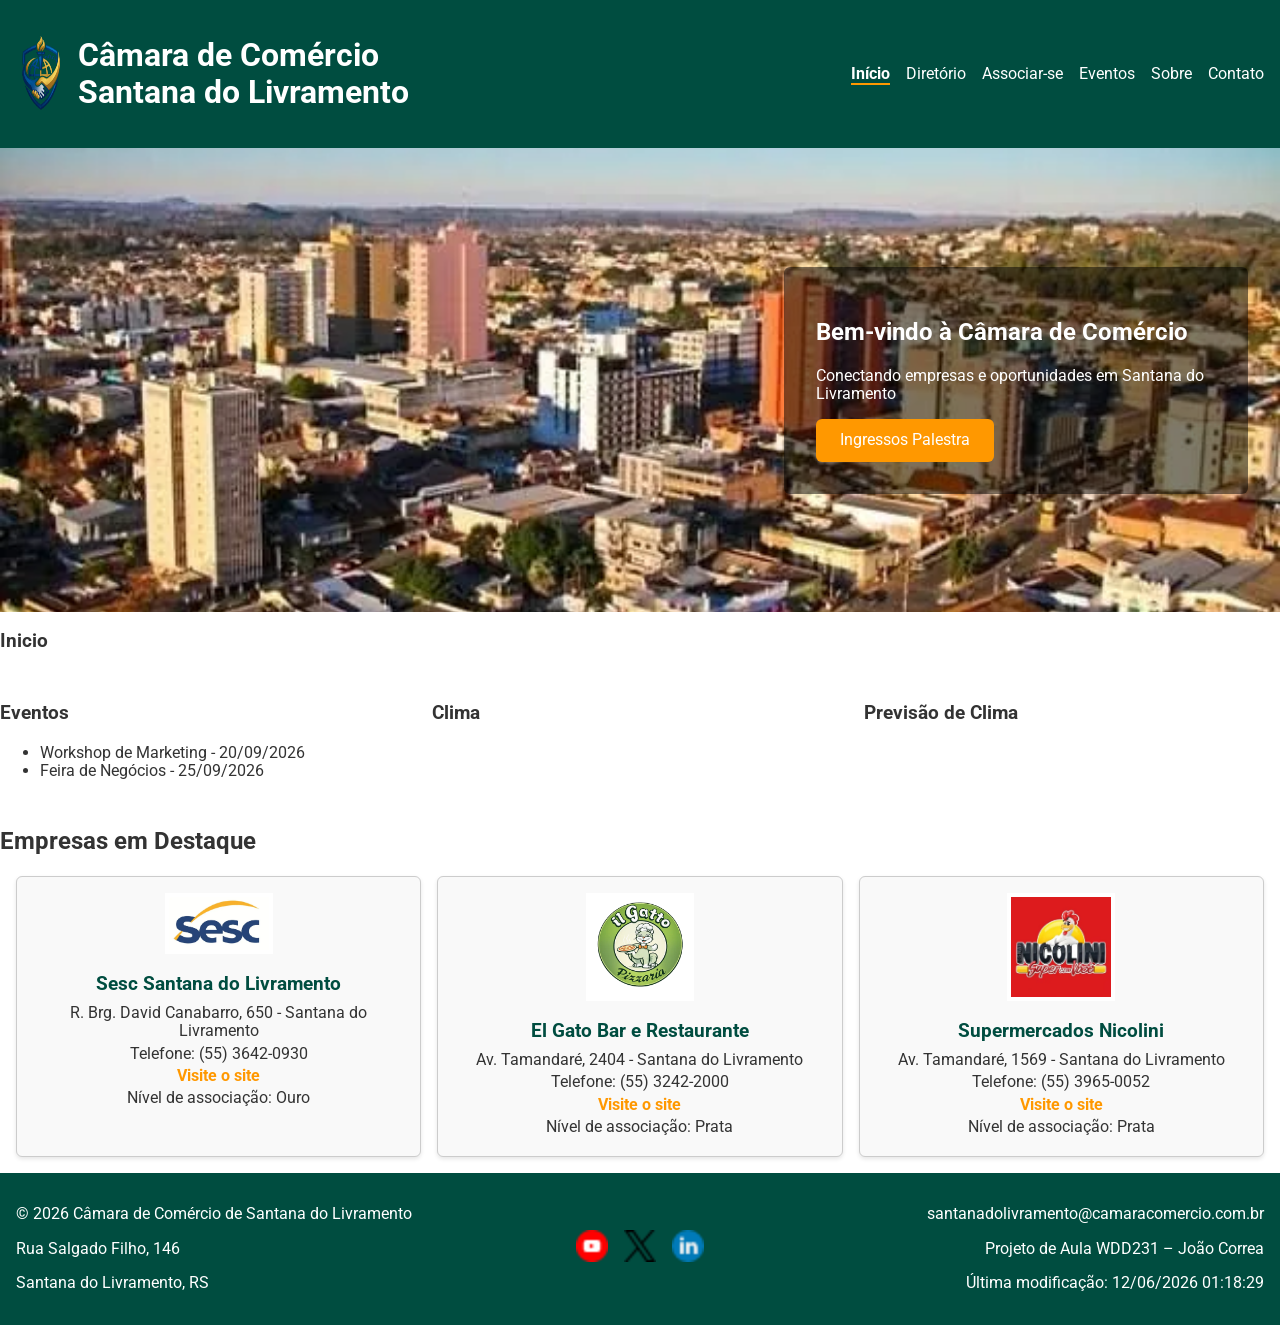
==== commit bd0c8ab5: "index" ====
--- a/camara/index.html
+++ b/camara/index.html
@@ -16,7 +16,6 @@
   
   <link rel="preconnect" href="https://fonts.googleapis.com">
   <link rel="preconnect" href="https://fonts.gstatic.com" crossorigin>
-
   <link href="https://fonts.googleapis.com/css2?family=Roboto:wght@400;700&display=swap" rel="stylesheet">
 
   <link rel="stylesheet" href="estilos/normalize.css">
@@ -33,9 +32,14 @@
       <h1>Câmara de Comércio<br><span>Santana do Livramento</span></h1>
     </div>
 
-    <button class="hamburger" id="hamburger">&#9776;</button>
+    <!-- CORREÇÃO 1: Botão Hamburger usando as classes exatas do CSS -->
+    <button id="hamburgerBtn" class="botao-menu-mobile" aria-label="Abrir menu" aria-expanded="false" aria-controls="navMenu">
+      <span class="linha-menu"></span>
+      <span class="linha-menu"></span>
+      <span class="linha-menu"></span>
+    </button>
 
-    <nav id="navMenu">
+    <nav id="navMenu" class="main-nav" aria-label="Menu principal">
       <ul class="menu">
         <li><a href="index.html" class="active">Início</a></li>
         <li><a href="diretorio.html">Diretório</a></li>
@@ -47,13 +51,14 @@
     </nav>
   </header>
 
-  <section class="hero">
-  <div class="hero-content">
-    <h2>Bem-vindo à Câmara de Comércio</h2>
-    <p>Conectando empresas e oportunidades em Santana do Livramento</p>
-    <button>Ingressos Palestra</button>
-  </div>
-</section>
+  <!-- CORREÇÃO 2: Usando as classes "destaque" e "destaque-conteudo" para a imagem de fundo -->
+  <section class="destaque">
+    <div class="destaque-conteudo">
+      <h2>Bem-vindo à Câmara de Comércio</h2>
+      <p>Conectando empresas e oportunidades em Santana do Livramento</p>
+      <button>Ingressos Palestra</button>
+    </div>
+  </section>
 
   <main>
 
@@ -64,90 +69,90 @@
 
     <section class="inicio">
       <div class="info-box">
-    <h3>Eventos</h3>
-    <ul id="eventos"></ul>
-  </div>
+        <h3>Eventos</h3>
+        <ul id="eventos"></ul>
+      </div>
 
       <div class="info-box">
-    <h3>Clima</h3>
-    <div id="clima"></div>
-  </div>
+        <h3>Clima</h3>
+        <div id="clima"></div>
+      </div>
 
       <div class="info-box">
-    <h3>Previsão de Clima</h3>
-    <div id="previsao"></div>
-  </div>
+        <h3>Previsão de Clima</h3>
+        <div id="previsao"></div>
+      </div>
     </section>
 
+    <!-- Seção Empresas em Destaque -->
+    <section class="empresas-destaque">
+      <h2>Empresas em Destaque</h2>
+      
+      <!-- A classe grid-view faz os cards ficarem lado a lado -->
+      <div id="members" class="grid-view">
+        
+        <!-- Card 1: Coisa Nossa Churrascaria -->
+        <div class="item-do-membro">
+          <img src="imagens/coisanossa.webp" alt="Logo Coisa Nossa Churrascaria" width="100" height="100">
+          <h3>Coisa Nossa Churrascaria</h3>
+          <p>Buffet e Espeto Corrido</p>
+          <p>Av. Taman... - Santana do Livramento</p>
+          <p>Telefone: (55) 3621-3435</p>
+          <a href="#">Site</a>
+          <p><strong>Nível de associação:</strong> Ouro</p>
+        </div>
 
-    <!-- Seção Empresas em Destaque -->
-<section class="empresas-destaque">
-  <h2>Empresas em Destaque</h2>
-  
-  <!-- A classe "grid-view" ativa o layout de cards lado a lado no CSS existente -->
-  <div id="members" class="grid-view">
-    
-    <!-- Card 1: Coisa Nossa Churrascaria -->
-    <div class="item-do-membro">
-      <img src="imagens/coisanossa.webp" alt="Logo Coisa Nossa Churrascaria" width="100" height="100">
-      <h3>Coisa Nossa Churrascaria</h3>
-      <p>Buffet e Espeto Corrido</p>
-      <p>Av. Taman... - Santana do Livramento</p>
-      <p>Telefone: (55) 3621-3435</p>
-      <a href="#">Site</a>
-      <p><strong>Nível de associação:</strong> Ouro</p>
-    </div>
+        <!-- Card 2: il Gatto Pizzaria -->
+        <div class="item-do-membro">
+          <img src="imagens/ilgato.webp" alt="Logo il Gatto Pizzaria" width="100" height="100">
+          <h3>il Gatto Pizzaria</h3>
+          <p>Pizzaria</p>
+          <p>Endereço aqui</p>
+          <p>Telefone: (55) 0000-0000</p>
+          <a href="#">Site</a>
+          <p><strong>Nível de associação:</strong> Prata</p>
+        </div>
 
-    <!-- Card 2: il Gatto Pizzaria -->
-    <div class="item-do-membro">
-      <img src="imagens/ilgato.webp" alt="Logo il Gatto Pizzaria" width="100" height="100">
-      <h3>il Gatto Pizzaria</h3>
-      <p>Pizzaria</p>
-      <p>Endereço aqui</p>
-      <p>Telefone: (55) 0000-0000</p>
-      <a href="#">Site</a>
-      <p><strong>Nível de associação:</strong> Prata</p>
-    </div>
+        <!-- Card 3: Supermercados Nicolini -->
+        <div class="item-do-membro">
+          <img src="imagens/nicolini.webp" alt="Logo Supermercados Nicolini" width="100" height="100">
+          <h3>Supermercados Nicolini</h3>
+          <p>Supermercado</p>
+          <p>Av. Taman... - Santana do Livramento</p>
+          <p>Telefone: (55) 3965-0052</p>
+          <a href="#">Site</a>
+          <p><strong>Nível de associação:</strong> Ouro</p>
+        </div>
 
-    <!-- Card 3: Supermercados Nicolini -->
-    <div class="item-do-membro">
-      <img src="imagens/nicolini.webp" alt="Logo Supermercados Nicolini" width="100" height="100">
-      <h3>Supermercados Nicolini</h3>
-      <p>Supermercado</p>
-      <p>Av. Taman... - Santana do Livramento</p>
-      <p>Telefone: (55) 3965-0052</p>
-      <a href="#">Site</a>
-      <p><strong>Nível de associação:</strong> Ouro</p>
-    </div>
-
-  </div>
-</section>
+      </div>
+    </section>
   </main>
 
   <footer>
-  <div class="footer-left">
-    <p>© <span id="year"></span> Câmara de Comércio de Santana do Livramento</p>
-    <p>Rua Salgado Filho, 146</p>
-    <p>Santana do Livramento, RS</p>
-  </div>
+    <!-- CORREÇÃO 3: Usando as classes "rodape-esquerda", "rodape-social" e "rodape-direita" -->
+    <div class="rodape-esquerda">
+      <p>© <span id="year"></span> Câmara de Comércio de Santana do Livramento</p>
+      <p>Rua Salgado Filho, 146</p>
+      <p>Santana do Livramento, RS</p>
+    </div>
 
-  <div class="footer-social">
-    <a href="https://youtube.com" target="_blank">
-      <img src="imagens/youtube.png" alt="YouTube" width="32" height="32">
-    </a>
-    <a href="https://x.com" target="_blank">
-      <img src="imagens/twitter.png" alt="X" width="32" height="32">
-    </a>
-    <a href="https://linkedin.com" target="_blank">
-      <img src="imagens/linkedin.png" alt="LinkedIn" width="32" height="32">
-    </a>
-  </div>
+    <div class="rodape-social">
+      <a href="https://youtube.com" target="_blank">
+        <img src="imagens/youtube.png" alt="YouTube" width="32" height="32">
+      </a>
+      <a href="https://x.com" target="_blank">
+        <img src="imagens/twitter.png" alt="X" width="32" height="32">
+      </a>
+      <a href="https://linkedin.com" target="_blank">
+        <img src="imagens/linkedin.png" alt="LinkedIn" width="32" height="32">
+      </a>
+    </div>
 
-  <div class="footer-right">
-    <p>santanadolivramento@camaracomercio.com.br</p>
-    <p>Projeto de Aula WDD231 – João Correa</p>
-    <p>Última modificação: <span id="lastModified"></span></p>
-  </div>
+    <div class="rodape-direita">
+      <p>santanadolivramento@camaracomercio.com.br</p>
+      <p>Projeto de Aula WDD231 – João Correa</p>
+      <p>Última modificação: <span id="lastModified"></span></p>
+    </div>
   </footer>
 
 </body>
